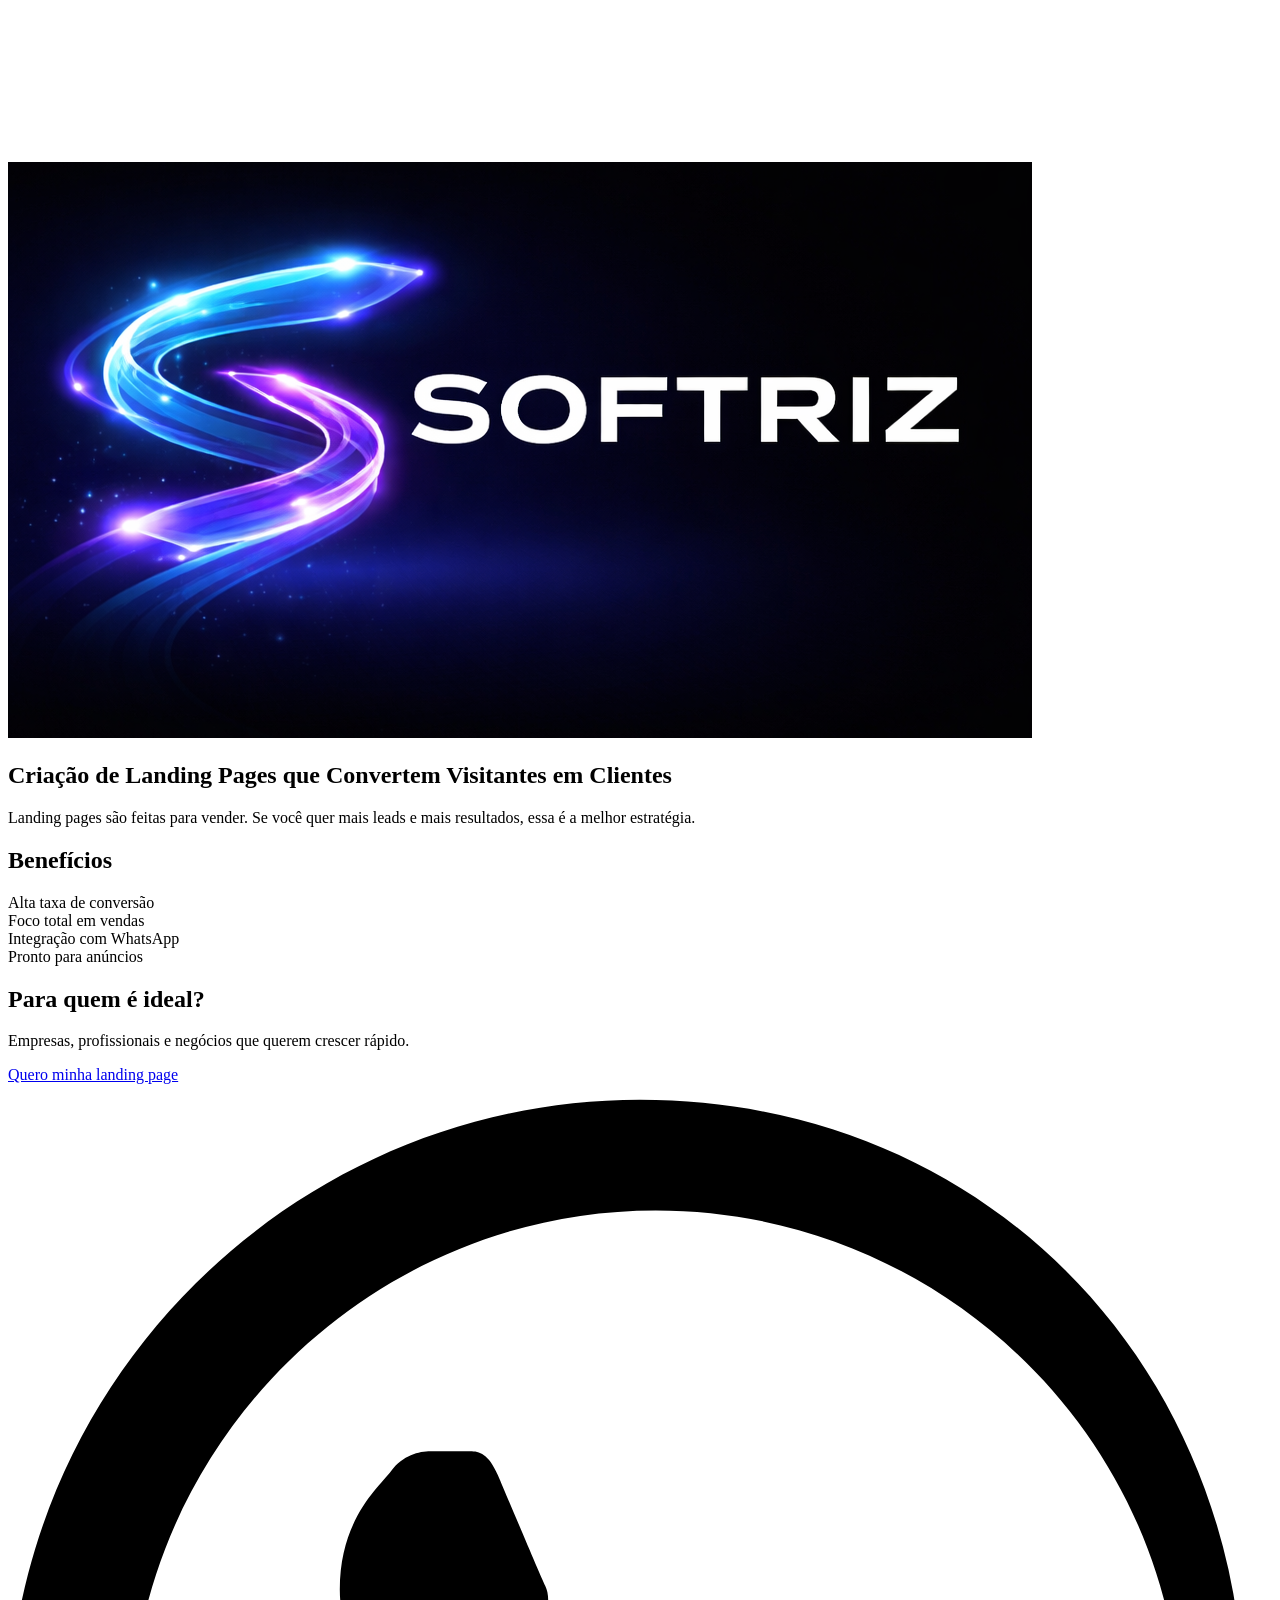
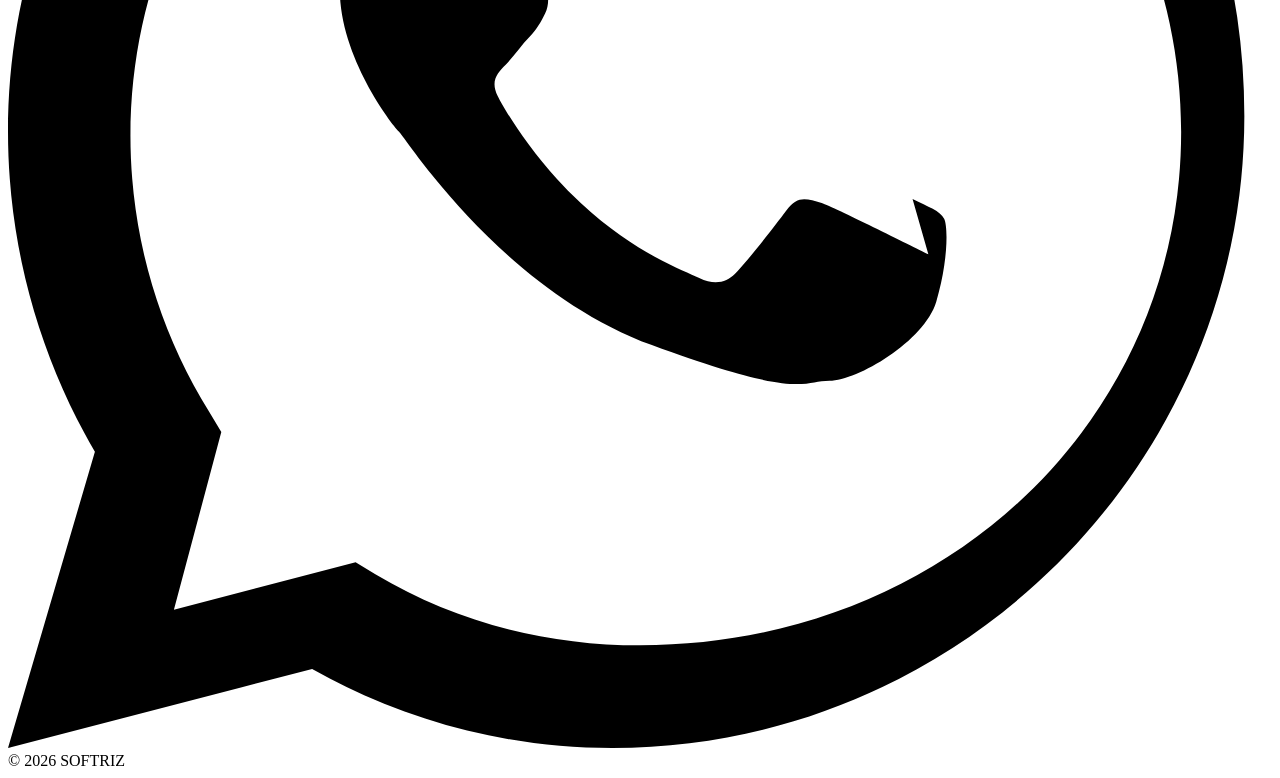
==== criacao-de-landing-page.html @ 21c16f7d "Add files via upload" ====
<!DOCTYPE html>
<html lang="pt-BR">

<head>
    <meta charset="UTF-8" />
    <meta name="viewport" content="width=device-width, initial-scale=1.0" />

    <meta property="og:title" content="SOFTRIZ - Soluções Digitais">
    <meta property="og:description" content="Criação de sites e soluções inteligentes">
    <meta property="og:image" content="/preview.png">
    <meta name="robots" content="index, follow">

    <!-- SEO BASE -->
    <title>Criação de Landing Page | SOFTRIZ</title>

    <meta name="description"
        content="Criamos landing pages de alta conversão para captar leads e aumentar suas vendas com estratégia e design profissional.">

    <link rel="canonical" href="https://softriz.github.io/Tech/criacao-de-landing-page.html">
    <meta name="keywords"
        content="criação de sites, criação de sites profissionais, desenvolvimento web, criação de landing page, sistemas, automação com IA, inteligência artificial, automação, sites profissionais, landing page, SEO, sites que geram clientes, agência digital">

    <meta name="author" content="SOFTRIZ">

    <meta name="robots" content="criacao-de-landing-page, follow">

    <!-- RESPONSIVO -->
    <meta name="viewport" content="width=device-width, initial-scale=1.0">

    <!-- OPEN GRAPH (FACEBOOK / WHATSAPP) -->
    <meta property="og:title" content="SOFTRIZ - Soluções Digitais Inteligentes">
    <meta property="og:description" content="Sites, sistemas e automações com IA para aumentar suas vendas.">
    <meta property="og:image" content="https://softriz.github.io/Tech/logo.png">
    <meta property="og:url" content="https://softriz.github.io/Tech/criacao-de-landing-page.html">
    <meta property="og:type" content="website">

    <!-- TWITTER (BONUS) -->
    <meta name="twitter:card" content="summary_large_image">
    <meta name="twitter:title" content="SOFTRIZ - Soluções Digitais">
    <meta name="twitter:description" content="Criação de sites e automações inteligentes">
    <meta name="twitter:image" content="https://softriz.github.io/Tech/logo.png">

    <script type="application/ld+json">
        {
        "@context": "https://schema.org",
        "@type": "Organization",
        "name": "SOFTRIZ",
        "url": "https://softriz.github.io/Tech/",
        "logo": "https://softriz.github.io/Tech/logo.png",
        "description": "Criação de sites, sistemas e soluções com inteligência artificial.",
        "sameAs": [
            "https://instagram.com/softriz",
            "https://linkedin.com/company/softriz"
        ]
        }
    </script>

    <link href="https://fonts.googleapis.com/css2?family=Sora:wght@300;400;600;700&display=swap" rel="stylesheet">

    <link rel="preload" as="image" href="hero.png">
    <link rel="preload" as="image" href="logo.png">

    <link rel="icon" type="image/png" sizes="32x32" href="favicon.png">
    <link rel="icon" type="image/png" sizes="16x16" href="favicon.png">
    <link rel="apple-touch-icon" href="favicon.png">

    <link rel="stylesheet" href="style.css">
</head>

<body>

    <div class="bg-fixed">
        <div class="bg-image"></div>
        <div class="bg-overlay children"></div>
        <canvas id="particles"></canvas>
    </div>

    <header>
        <div class="logo">
            <img src="logo.png" alt="SOFTRIZ Logo">
        </div>
    </header>

    <section class="section">

        <h1>Criação de Landing Pages que Convertem Visitantes em Clientes</h1>

        <p>
            Landing pages são feitas para vender. Se você quer mais leads e mais resultados, essa é a melhor
            estratégia.
        </p>

    </section>

    <section class="section">
        <h2>Benefícios</h2>
        <div class="cards">
            <div class="card">Alta taxa de conversão</div>
            <div class="card">Foco total em vendas</div>
            <div class="card">Integração com WhatsApp</div>
            <div class="card">Pronto para anúncios</div>
        </div>
    </section>

    <section class="section">
        <h2>Para quem é ideal?</h2>
        <p>
            Empresas, profissionais e negócios que querem crescer rápido.
        </p>
        <div class="cards">
            <a href="https://wa.me/5599999999999?text=Quero%20uma%20landing%20page" class="btn" target="_blank">
                Quero minha landing page
            </a>
        </div>
    </section>


    <!-- Botão WhatsApp Fixo -->
    <a href="https://wa.me/5599999999999?text=Quero%20aumentar%20meus%20clientes%20com%20um%20site%20profissional"
        class="whatsapp-float" target="_blank" aria-label="WhatsApp">
        <svg xmlns="http://www.w3.org/2000/svg" viewBox="0 0 32 32">
            <path
                d="M16 .4C7.2.4 0 7.6 0 16.4c0 2.9.8 5.7 2.2 8.1L0 32l7.7-2c2.3 1.3 4.9 2 7.6 2 8.8 0 16-7.2 16-16S24.8.4 16 .4zm0 29c-2.4 0-4.7-.6-6.7-1.8l-.5-.3-4.6 1.2 1.2-4.5-.3-.5c-1.3-2.1-2-4.5-2-7 0-7.3 6-13.3 13.3-13.3S29.7 9.1 29.7 16.4 23.7 29.4 16 29.4zm7.3-9.9c-.4-.2-2.4-1.2-2.7-1.3-.4-.1-.6-.2-.9.2-.3.4-1 1.3-1.3 1.6-.2.2-.5.3-.9.1-.4-.2-1.6-.6-3-1.9-1.1-1-1.9-2.3-2.1-2.7-.2-.4 0-.6.2-.8.2-.2.4-.5.6-.7.2-.2.3-.4.4-.6.1-.2.1-.5 0-.7-.1-.2-.9-2.1-1.2-2.8-.3-.7-.6-.6-.9-.6h-.8c-.3 0-.7.1-1 .5-.3.4-1.3 1.2-1.3 3 0 1.7 1.3 3.4 1.5 3.6.2.2 2.6 4 6.4 5.4 3.8 1.4 3.8.9 4.5.9.7 0 2.4-1 2.7-2 .3-1 .3-1.9.2-2.1-.1-.2-.4-.3-.8-.5z" />
        </svg>
    </a>
    <footer>
        © 2026 SOFTRIZ
    </footer>

</body>

<script src="index.js"></script>

</html>
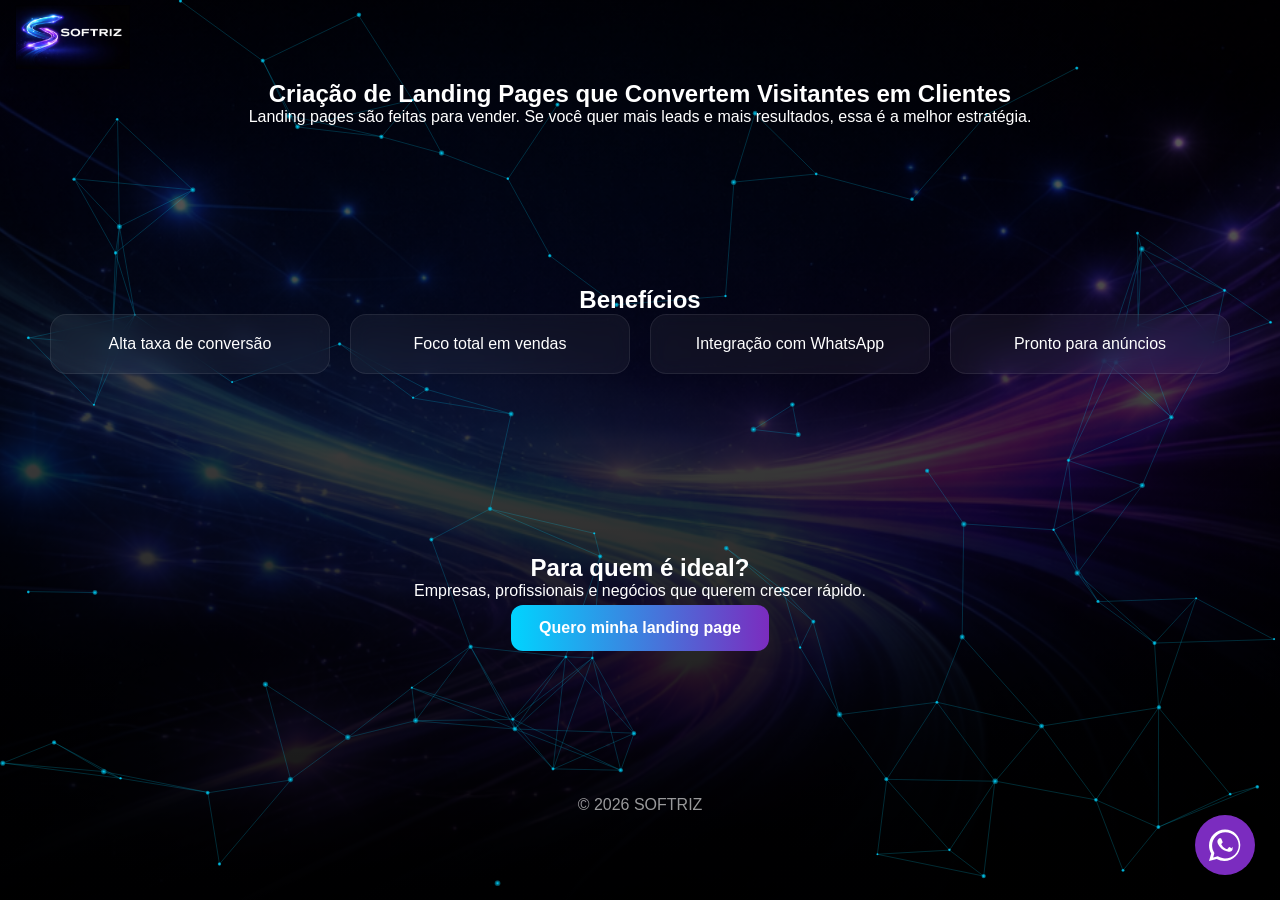
==== commit 79b6b8d1: "Add files via upload" ====
--- a/criacao-de-landing-page.html
+++ b/criacao-de-landing-page.html
@@ -7,7 +7,7 @@
 
     <meta property="og:title" content="SOFTRIZ - Soluções Digitais">
     <meta property="og:description" content="Criação de sites e soluções inteligentes">
-    <meta property="og:image" content="/preview.png">
+    <meta property="og:image" content="logo.png">
     <meta name="robots" content="index, follow">
 
     <!-- SEO BASE -->
--- a/style.css
+++ b/style.css
@@ -0,0 +1,576 @@
+:root {
+    --bg: #0A0A0A;
+    --primary: #00D4FF;
+    --secondary: #7B2CBF;
+    --text: #FFFFFF;
+}
+
+* {
+    margin: 0;
+    padding: 0;
+    box-sizing: border-box;
+    font-family: 'Sora', sans-serif;
+}
+
+body {
+    background: var(--bg);
+    /* background: url('hero.png') center / cover no-repeat fixed; */
+    color: var(--text);
+    overflow-x: hidden;
+}
+
+.bg-fixed {
+    position: fixed;
+    inset: 0;
+    z-index: 0;
+    overflow: hidden;
+}
+
+.bg-image {
+    position: absolute;
+    width: 100%;
+    height: 100%;
+    background: url('hero.png') center/cover no-repeat;
+    transform: scale(1.1);
+}
+
+.bg-overlay {
+    position: absolute;
+    width: 100%;
+    height: 100%;
+    background: linear-gradient(rgba(0, 0, 0, 0.6), rgba(0, 0, 0, 0.95));
+}
+
+#particles {
+    position: absolute;
+    width: 100%;
+    height: 100%;
+}
+
+header,
+.hero,
+.section,
+footer {
+    position: relative;
+    z-index: 2;
+}
+
+header {
+    position: fixed;
+    width: 100%;
+    display: flex;
+    justify-content: space-between;
+    align-items: center;
+    padding: 20px 40px;
+    z-index: 10;
+}
+
+header {
+    justify-content: flex-start;
+    background: transparent;
+}
+
+.hero {
+    position: relative;
+    height: 100vh;
+    display: flex;
+    align-items: center;
+    justify-content: center;
+    text-align: center;
+    flex-direction: column;
+    overflow: hidden;
+    background: transparent;
+    z-index: 2;
+}
+
+/* .hero-bg {
+    position: absolute;
+    width: 110%;
+    height: 110%;
+    background: url('hero.png') center/cover no-repeat;
+    animation: zoom 20s ease-in-out infinite alternate;
+    z-index: 1;
+} */
+
+.whatsapp-float {
+    position: fixed;
+    width: 60px;
+    height: 60px;
+    bottom: 25px;
+    right: 25px;
+    background: #7b2cbf;
+    border-radius: 50%;
+    display: flex;
+    align-items: center;
+    justify-content: center;
+    box-shadow: 0 10px 25px rgba(0, 0, 0, .25);
+    z-index: 999;
+    animation: pulse 2s infinite;
+}
+
+@keyframes pulse {
+    0% {
+        box-shadow: 0 0 0 0 rgba(123, 44, 191, .6);
+    }
+
+    70% {
+        box-shadow: 0 0 0 15px rgba(123, 44, 191, 0);
+    }
+
+    100% {
+        box-shadow: 0 0 0 0 rgba(123, 44, 191, 0);
+    }
+}
+
+.whatsapp-float:hover {
+    transform: scale(1.1);
+}
+
+.whatsapp-float svg {
+    width: 32px;
+    fill: white;
+}
+
+@keyframes zoom {
+    from {
+        transform: scale(1);
+    }
+
+    to {
+        transform: scale(1.15);
+    }
+}
+
+@keyframes borderFlow {
+    0% {
+        background-position: 0% 50%;
+    }
+
+    100% {
+        background-position: 200% 50%;
+    }
+}
+
+/* .hero-overlay {
+    position: absolute;
+    width: 100%;
+    height: 100%;
+    background: linear-gradient(rgba(0, 0, 0, 0.6), rgba(0, 0, 0, 0.95));
+    z-index: 1;
+}
+
+canvas {
+    position: absolute;
+    width: 100%;
+    height: 100%;
+    z-index: 2;
+} */
+
+.hero-content {
+    position: relative;
+    z-index: 3;
+}
+
+.hero h1 {
+    font-size: 52px;
+    margin-bottom: 20px;
+}
+
+.hero p {
+    opacity: .7;
+    margin-bottom: 30px;
+}
+
+.btn {
+    padding: 14px 28px;
+    border: none;
+    border-radius: 12px;
+    margin: 5px;
+    cursor: pointer;
+    background: linear-gradient(90deg, var(--primary), var(--secondary));
+    color: white;
+    font-weight: 600;
+    text-decoration: none;
+    transition: all 0.3s ease;
+    position: relative;
+    overflow: hidden;
+}
+
+.btn:hover {
+    transform: translateY(-3px) scale(1.05);
+
+    box-shadow:
+        0 0 15px rgba(0, 212, 255, 0.5),
+        0 0 30px rgba(123, 44, 191, 0.4);
+}
+
+/* .btn::after {
+    content: "";
+    position: absolute;
+    top: 0;
+    left: -100%;
+    width: 100%;
+    height: 100%;
+    background: linear-gradient(120deg,
+            transparent,
+            rgba(255, 255, 255, 0.4),
+            transparent);
+    transition: 0.5s;
+}
+
+.btn:hover::after {
+    left: 100%;
+} */
+
+/* BOTÕES */
+.actions {
+    display: flex;
+    gap: 10px;
+    margin-top: 10px;
+}
+
+.btn-primary {
+    padding: 8px 16px;
+    border-radius: 999px;
+    font-size: 13px;
+    text-decoration: none;
+    color: white;
+
+    background: linear-gradient(90deg, var(--primary), var(--secondary));
+    box-shadow: 0 0 15px rgba(0, 212, 255, 0.4);
+
+    transition: 0.3s;
+}
+
+.btn-primary:hover {
+    transform: scale(1.08);
+}
+
+.btn-secondary {
+    padding: 8px 16px;
+    border-radius: 999px;
+    font-size: 13px;
+    text-decoration: none;
+    color: white;
+
+    background: rgba(255, 255, 255, 0.08);
+    border: 1px solid rgba(255, 255, 255, 0.2);
+
+    transition: 0.3s;
+}
+
+.btn-secondary:hover {
+    border-color: var(--primary);
+    box-shadow: 0 0 15px rgba(0, 212, 255, 0.4);
+}
+
+/* .actions {
+    display: flex;
+    gap: 12px;
+    margin-top: 16px;
+    justify-content: center;
+} */
+
+/* BOTÃO PRINCIPAL */
+/* .btn-primary {
+    padding: 10px 20px;
+    border-radius: 999px;
+    font-size: 14px;
+    text-decoration: none;
+    color: white;
+
+    background: linear-gradient(90deg, var(--primary), var(--secondary));
+    box-shadow: 0 0 15px rgba(0, 212, 255, 0.3);
+
+    transition: all 0.3s ease;
+}
+
+.btn-primary:hover {
+    transform: translateY(-2px) scale(1.05);
+    box-shadow:
+        0 0 25px rgba(0, 212, 255, 0.6),
+        0 0 40px rgba(123, 44, 191, 0.4);
+} */
+
+/* BOTÃO SECUNDÁRIO (GLASS) */
+/* .btn-secondary {
+    padding: 10px 20px;
+    border-radius: 999px;
+    font-size: 14px;
+    text-decoration: none;
+    color: white;
+
+    background: rgba(255, 255, 255, 0.08);
+    backdrop-filter: blur(10px);
+
+    border: 1px solid rgba(255, 255, 255, 0.2);
+
+    transition: all 0.3s ease;
+}
+
+.btn-secondary:hover {
+    transform: translateY(-2px);
+    border-color: var(--primary);
+    box-shadow: 0 0 20px rgba(0, 212, 255, 0.4);
+} */
+
+.logo {
+    height: 48px;
+    /* antes provavelmente 24–32px */
+    width: auto;
+    transition: all 0.3s ease;
+}
+
+.logo {
+    width: 80px;
+    height: 50px;
+    object-fit: cover;
+    object-position: center;
+    transform: scale(1.6);
+    /* zoom no centro */
+}
+
+.logo img {
+    height: 40px;
+    /* ajuste fino */
+    width: auto;
+    display: block;
+}
+
+/* opcional: efeito hover sutil */
+.logo img:hover {
+    filter: brightness(1.2) drop-shadow(0 0 6px #00D4FF);
+    transition: 0.3s ease;
+}
+
+.section {
+    padding: 80px 40px;
+    text-align: center;
+}
+
+.cards {
+    display: flex;
+    gap: 20px;
+    justify-content: center;
+    flex-wrap: wrap;
+    margin-bottom: 20px;
+}
+
+.card {
+    width: 280px;
+    padding: 20px;
+    border-radius: 16px;
+
+    background: rgba(255, 255, 255, 0.05);
+    backdrop-filter: blur(10px);
+
+    border: 1px solid rgba(255, 255, 255, 0.08);
+
+    transition: all 0.35s ease;
+    position: relative;
+    overflow: hidden;
+}
+
+/* .card {
+    width: 300px;
+    padding: 20px;
+    border-radius: 16px;
+    background: rgba(255, 255, 255, 0.05);
+    backdrop-filter: blur(10px);
+    transition: 0.3s;
+} */
+
+.card:hover,
+.card.active {
+    transform: translateY(-10px) scale(1.03);
+    border: 1px solid rgba(0, 212, 255, 0.4);
+    box-shadow:
+        0 0 20px rgba(0, 212, 255, 0.3),
+        0 0 40px rgba(123, 44, 191, 0.2);
+}
+
+/* .card:hover {
+    transform: translateY(-10px);
+} */
+
+.card::before {
+    content: "";
+    position: absolute;
+    inset: 0;
+    border-radius: 16px;
+    padding: 1px;
+
+    background: linear-gradient(120deg, #00D4FF, #7B2CBF, #00D4FF);
+    background-size: 200% 200%;
+
+    -webkit-mask:
+        linear-gradient(#000 0 0) content-box,
+        linear-gradient(#000 0 0);
+    -webkit-mask-composite: xor;
+    mask-composite: exclude;
+
+    opacity: 0;
+    transition: 0.4s;
+}
+
+.card:hover::before,
+.card.active::before {
+    opacity: 1;
+    animation: borderFlow 3s linear infinite;
+}
+
+.cards.projetos {
+    display: flex;
+    gap: 40px;
+    justify-content: center;
+    flex-wrap: wrap;
+}
+
+/* CARD MAIOR */
+.card.projeto {
+    width: 420px;
+    height: 280px;
+    perspective: 1200px;
+}
+
+.card.projeto.active {
+    transform: scale(1.03);
+    transition: 0.3s ease;
+}
+
+/* CONTAINER 3D */
+.card-inner {
+    width: 100%;
+    height: 100%;
+    position: relative;
+    border-radius: 20px;
+    overflow: hidden;
+
+    transform-style: preserve-3d;
+    transition: transform 0.2s ease;
+
+    box-shadow:
+        0 20px 40px rgba(0, 0, 0, 0.6),
+        inset 0 0 0 1px rgba(255, 255, 255, 0.05);
+}
+
+/* IMAGEM */
+.card.projeto img {
+    width: 100%;
+    height: 100%;
+    object-fit: cover;
+    transition: transform 0.5s ease;
+}
+
+/* OVERLAY */
+.projeto-overlay {
+    position: absolute;
+    inset: 0;
+
+    display: flex;
+    flex-direction: column;
+    justify-content: flex-end;
+    padding: 20px;
+
+    background: linear-gradient(to top,
+            rgba(0, 0, 0, 0.90),
+            rgba(0, 0, 0, 0.45),
+            transparent);
+
+    opacity: 0;
+    transform: translateY(20px);
+    transition: all 0.4s ease;
+}
+
+/* HOVER ATIVA OVERLAY */
+.card.projeto:hover .projeto-overlay,
+.card.projeto.active .projeto-overlay {
+    opacity: 1;
+    transform: translateY(0);
+}
+
+/* ZOOM SUAVE IMAGEM */
+.card.projeto:hover img,
+.card.projeto.active img {
+    transform: scale(1.08);
+}
+
+/* GLOW BORDA */
+.card-inner::before {
+    content: "";
+    position: absolute;
+    inset: 0;
+    border-radius: 20px;
+
+    background: linear-gradient(120deg,
+            transparent,
+            rgba(0, 212, 255, 0.3),
+            rgba(123, 44, 191, 0.3),
+            transparent);
+
+    opacity: 0;
+    transition: 0.4s;
+}
+
+.card.projeto:hover .card-inner::before,
+.card.projeto.active .card-inner::before {
+    opacity: 1;
+}
+
+/* .projetos .projeto {
+    position: relative;
+    overflow: hidden;
+    padding: 0;
+}
+
+.projeto img {
+    width: 100%;
+    height: 100%;
+    object-fit: cover;
+    transition: 0.5s ease;
+} */
+
+/* OVERLAY */
+/* .projeto-overlay {
+    position: absolute;
+    inset: 0;
+    background: linear-gradient(to top,
+            rgba(0, 0, 0, 0.95),
+            rgba(0, 0, 0, 0.2));
+
+    display: flex;
+    flex-direction: column;
+    justify-content: flex-end;
+    padding: 20px;
+
+    opacity: 0;
+    transform: translateY(20px);
+    transition: 0.4s ease;
+} */
+
+/* HOVER */
+/* .projeto:hover img {
+    transform: scale(1.1);
+}
+
+.projeto:hover .projeto-overlay {
+    opacity: 1;
+    transform: translateY(0);
+} */
+
+/* TEXTO */
+/* .projeto-overlay h3 {
+    margin-bottom: 5px;
+}
+
+.projeto-overlay p {
+    font-size: 14px;
+    opacity: 0.8;
+    margin-bottom: 10px;
+} */
+
+footer {
+    padding: 40px;
+    text-align: center;
+    opacity: .6;
+}
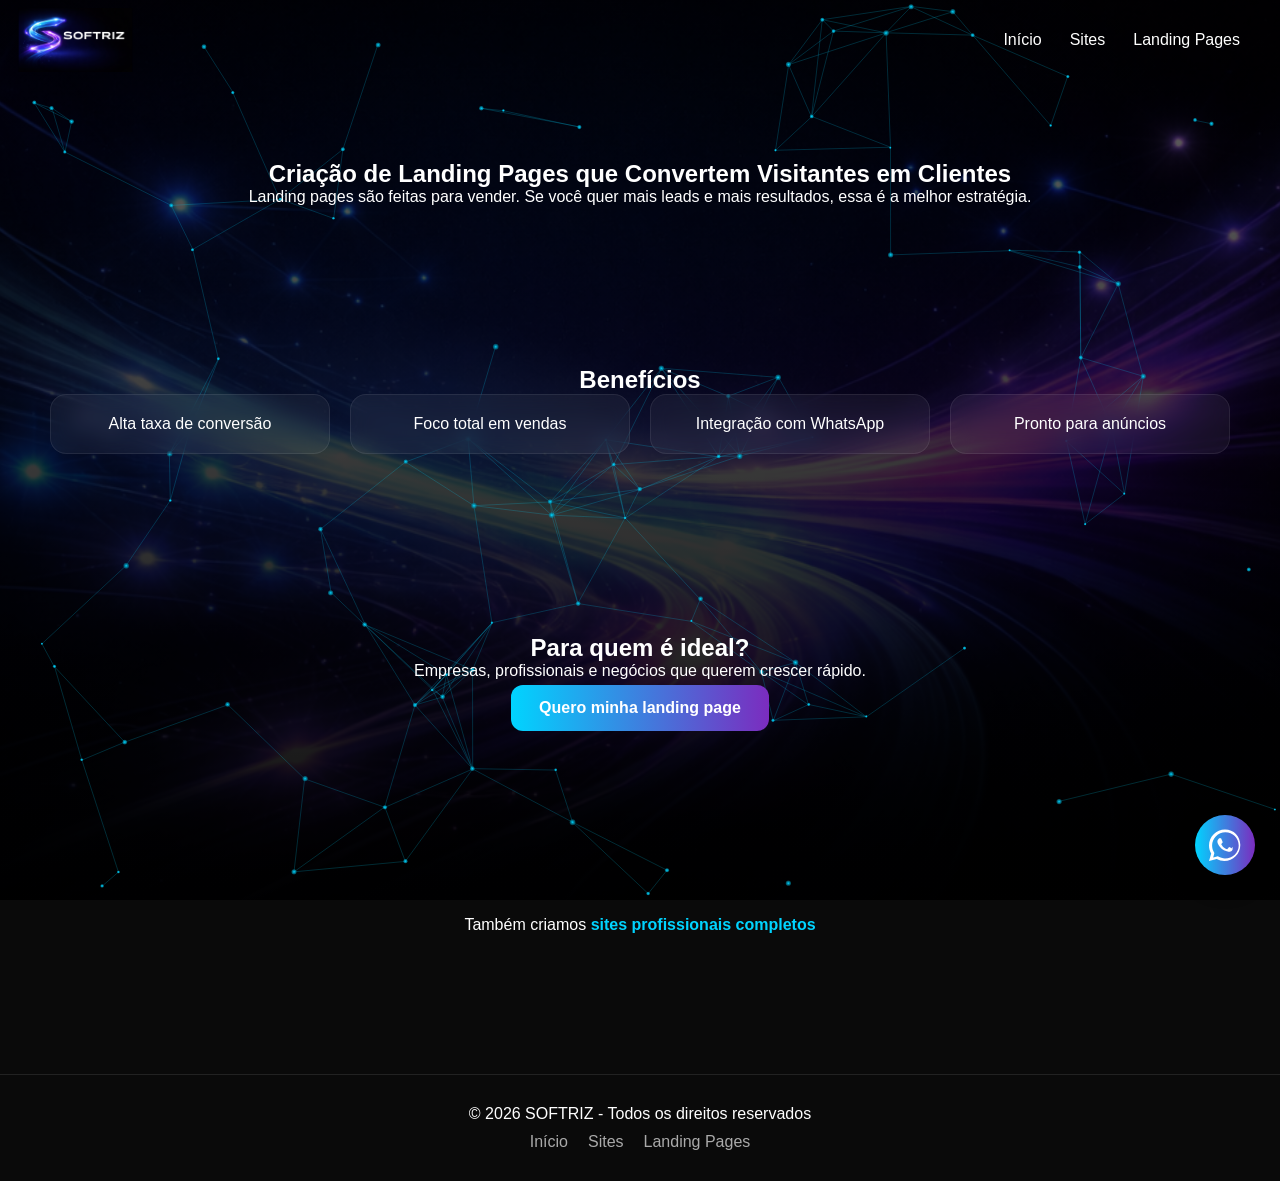
==== commit b0fb6803: "Add files via upload" ====
--- a/criacao-de-landing-page.html
+++ b/criacao-de-landing-page.html
@@ -75,13 +75,37 @@
         <canvas id="particles"></canvas>
     </div>
 
+    <div id="menu-overlay"></div>
+
     <header>
         <div class="logo">
-            <img src="logo.png" alt="SOFTRIZ Logo">
+            <a href="index.html">
+                <img src="logo.png" alt="SOFTRIZ Logo">
+            </a>
+        </div>
+        <nav id="nav">
+            <a class="menu-close">
+                <svg width="32" height="32" fill="currentColor" class="bi bi-x-lg" viewBox="0 0 16 16">
+                    <path
+                        d="M2.146 2.854a.5.5 0 1 1 .708-.708L8 7.293l5.146-5.147a.5.5 0 0 1 .708.708L8.707 8l5.147 5.146a.5.5 0 0 1-.708.708L8 8.707l-5.146 5.147a.5.5 0 0 1-.708-.708L7.293 8z" />
+                </svg>
+            </a>
+            <a href="index.html">Início</a>
+            <a href="criacao-de-sites-profissionais.html">Sites</a>
+            <a href="criacao-de-landing-page.html">Landing Pages</a>
+            <!-- <a href="criacao-de-sites-em-florianopolis.html">Florianópolis</a> -->
+        </nav>
+        <div class="menu-toggle" id="menu-toggle">
+            <a>
+                <svg width="32" height="32" fill="currentColor" class="bi bi-list" viewBox="0 0 16 16">
+                    <path fill-rule="evenodd"
+                        d="M2.5 12a.5.5 0 0 1 .5-.5h10a.5.5 0 0 1 0 1H3a.5.5 0 0 1-.5-.5m0-4a.5.5 0 0 1 .5-.5h10a.5.5 0 0 1 0 1H3a.5.5 0 0 1-.5-.5m0-4a.5.5 0 0 1 .5-.5h10a.5.5 0 0 1 0 1H3a.5.5 0 0 1-.5-.5" />
+                </svg>
+            </a>
         </div>
     </header>
 
-    <section class="section">
+    <section class="section first">
 
         <h1>Criação de Landing Pages que Convertem Visitantes em Clientes</h1>
 
@@ -114,6 +138,15 @@
         </div>
     </section>
 
+    <section class="section">
+        <p>
+            Também criamos
+            <a href="criacao-de-sites-profissionais.html" class="link-premium">sites profissionais completos</a>
+            <!-- e
+            <a href="criacao-de-sites-em-florianopolis.html" class="link-premium">sites profissionais em
+                Florianópolis</a>. -->
+        </p>
+    </section>
 
     <!-- Botão WhatsApp Fixo -->
     <a href="https://wa.me/5599999999999?text=Quero%20aumentar%20meus%20clientes%20com%20um%20site%20profissional"
@@ -123,8 +156,18 @@
                 d="M16 .4C7.2.4 0 7.6 0 16.4c0 2.9.8 5.7 2.2 8.1L0 32l7.7-2c2.3 1.3 4.9 2 7.6 2 8.8 0 16-7.2 16-16S24.8.4 16 .4zm0 29c-2.4 0-4.7-.6-6.7-1.8l-.5-.3-4.6 1.2 1.2-4.5-.3-.5c-1.3-2.1-2-4.5-2-7 0-7.3 6-13.3 13.3-13.3S29.7 9.1 29.7 16.4 23.7 29.4 16 29.4zm7.3-9.9c-.4-.2-2.4-1.2-2.7-1.3-.4-.1-.6-.2-.9.2-.3.4-1 1.3-1.3 1.6-.2.2-.5.3-.9.1-.4-.2-1.6-.6-3-1.9-1.1-1-1.9-2.3-2.1-2.7-.2-.4 0-.6.2-.8.2-.2.4-.5.6-.7.2-.2.3-.4.4-.6.1-.2.1-.5 0-.7-.1-.2-.9-2.1-1.2-2.8-.3-.7-.6-.6-.9-.6h-.8c-.3 0-.7.1-1 .5-.3.4-1.3 1.2-1.3 3 0 1.7 1.3 3.4 1.5 3.6.2.2 2.6 4 6.4 5.4 3.8 1.4 3.8.9 4.5.9.7 0 2.4-1 2.7-2 .3-1 .3-1.9.2-2.1-.1-.2-.4-.3-.8-.5z" />
         </svg>
     </a>
+
     <footer>
-        © 2026 SOFTRIZ
+        <div class="footer-container">
+            <p>© 2026 SOFTRIZ - Todos os direitos reservados</p>
+
+            <div class="footer-links">
+                <a href="index.html">Início</a>
+                <a href="criacao-de-sites-profissionais.html">Sites</a>
+                <a href="criacao-de-landing-page.html">Landing Pages</a>
+                <!-- <a href="criacao-de-sites-em-florianopolis.html">Florianópolis</a> -->
+            </div>
+        </div>
     </footer>
 
 </body>
--- a/style.css
+++ b/style.css
@@ -57,17 +57,273 @@
 
 header {
     position: fixed;
+    top: 0;
+    left: 0;
     width: 100%;
     display: flex;
     justify-content: space-between;
     align-items: center;
     padding: 20px 40px;
-    z-index: 10;
-}
-
-header {
-    justify-content: flex-start;
-    background: transparent;
+    z-index: 1000;
+}
+
+/* header { */
+/* justify-content: flex-start; */
+/* background: transparent; */
+/* } */
+
+/* .header-container { */
+/* display: flex; */
+/* align-items: center; */
+/* padding: 15px 30px; */
+/* } */
+
+/* header { */
+/* position: fixed; */
+/* top: 0;
+    left: 0; */
+/* width: 100%; */
+/* display: flex; */
+/* justify-content: space-between; */
+/* align-items: center; */
+/* padding: 16px 8%; */
+/* background: rgba(255, 255, 255, 0.85); */
+/* backdrop-filter: blur(10px); */
+/* box-shadow: 0 4px 20px rgba(0, 0, 0, 0.08); */
+/* z-index: 1000; */
+/* transition: all .3s ease; */
+/* } */
+
+/* LOGO ESQUERDA */
+/* .logo {
+    height: 48px;
+    width: auto;
+} */
+
+.logo {
+    /* width: 80px; */
+    /* height: 50px; */
+    object-fit: cover;
+    object-position: center;
+    transform: scale(1.6);
+    transition: all 0.3s ease;
+    /* flex: 1; */
+    /* zoom no centro */
+}
+
+.logo img {
+    height: 40px;
+    /* ajuste fino */
+    width: auto;
+    display: block;
+}
+
+/* opcional: efeito hover sutil */
+.logo img:hover {
+    filter: brightness(1.2) drop-shadow(0 0 6px #00D4FF);
+    transition: 0.3s ease;
+}
+
+nav {
+    display: flex;
+    align-items: center;
+}
+
+/* nav a {
+            margin-left: 25px;
+            text-decoration: none;
+            color: var(--azul);
+            font-weight: 500;
+        } */
+
+nav a {
+    margin-left: 28px;
+    text-decoration: none;
+    color: white;
+    font-weight: 500;
+    position: relative;
+}
+
+nav a::after {
+    content: "";
+    position: absolute;
+    left: 0;
+    bottom: -6px;
+    width: 0;
+    height: 2px;
+    background: linear-gradient(90deg, var(--primary), var(--secondary));
+    transition: .3s;
+}
+
+nav a:hover::after {
+    width: 100%;
+}
+
+nav a.menu-close {
+    display: none;
+}
+
+.menu-toggle {
+    display: none;
+    flex-direction: column;
+    cursor: pointer;
+}
+
+.menu-toggle span {
+    height: 3px;
+    width: 25px;
+    background: #333;
+    margin: 4px 0;
+    border-radius: 2px;
+}
+
+#menu-overlay {
+    position: fixed;
+    top: 0;
+    left: 0;
+    width: 100%;
+    height: 100%;
+    background: rgba(0, 0, 0, 0.45);
+    opacity: 0;
+    pointer-events: none;
+    transition: .3s;
+    z-index: 900;
+}
+
+#menu-overlay.active {
+    opacity: 1;
+    pointer-events: auto;
+}
+
+/* MENU DIREITA (DESKTOP) */
+/* .menu {
+    display: flex;
+    gap: 30px;
+    justify-content: flex-end;
+    flex: 2;
+} */
+
+/* LINKS */
+/* .menu a {
+    text-decoration: none;
+    color: white;
+    font-weight: 500;
+    position: relative;
+    transition: 0.3s;
+} */
+
+/* EFEITO PREMIUM */
+/* .menu a::after {
+    content: "";
+    position: absolute;
+    width: 0%;
+    height: 2px;
+    background: #00d4ff;
+    left: 0;
+    bottom: -6px;
+    transition: 0.3s;
+}
+
+.menu a:hover::after {
+    width: 100%;
+}
+
+.menu a:hover {
+    color: #00d4ff;
+} */
+
+/* BOTÃO HAMBURGUER */
+/* .hamburger {
+    display: none;
+    flex-direction: column;
+    cursor: pointer;
+    gap: 5px;
+}
+
+.hamburger span {
+    width: 25px;
+    height: 3px;
+    background: white;
+    border-radius: 2px;
+    transition: 0.3s;
+} */
+
+/* MENU MOBILE */
+/* .mobile-menu {
+    position: fixed;
+    top: 0;
+    right: -100%;
+    width: 75%;
+    height: 100vh;
+    background: rgba(0, 0, 0, 0.95);
+    backdrop-filter: blur(10px);
+    display: flex;
+    flex-direction: column;
+    padding: 80px 30px;
+    gap: 20px;
+    transition: 0.4s;
+    z-index: 999;
+}
+
+.mobile-menu a {
+    color: white;
+    text-decoration: none;
+    font-size: 20px;
+    transition: 0.3s;
+}
+
+.mobile-menu a:hover {
+    color: #00d4ff;
+} */
+
+/* ATIVO */
+/* .mobile-menu.active {
+    right: 0;
+}  */
+
+@media (max-width: 900px) {
+    nav {
+        position: fixed;
+        top: 0;
+        right: -100%;
+        height: 100vh;
+        width: 260px;
+        background: linear-gradient(90deg, var(--primary), var(--secondary));
+        flex-direction: column;
+        padding-top: 100px;
+        transition: .4s;
+        box-shadow: -5px 0 20px rgba(0, 0, 0, 0.1);
+    }
+
+    nav a {
+        margin: 20px;
+        font-size: 18px;
+    }
+
+    nav a.menu-close {
+        display: flex;
+        margin: 0px;
+        font-size: 0px;
+        position: absolute;
+        top: 3%;
+        right: 13%;
+    }
+
+    nav.active {
+        right: 0;
+    }
+
+    .menu-toggle {
+        display: flex;
+    }
+
+    /* .menu {
+        display: none;
+    }
+
+    .hamburger {
+        display: flex;
+    } */
 }
 
 .hero {
@@ -98,7 +354,8 @@
     height: 60px;
     bottom: 25px;
     right: 25px;
-    background: #7b2cbf;
+    /* background: #7b2cbf; */
+    background: linear-gradient(90deg, var(--primary), var(--secondary));
     border-radius: 50%;
     display: flex;
     align-items: center;
@@ -196,7 +453,8 @@
     overflow: hidden;
 }
 
-.btn:hover {
+.btn:hover,
+.btn.active {
     transform: translateY(-3px) scale(1.05);
 
     box-shadow:
@@ -314,38 +572,15 @@
     box-shadow: 0 0 20px rgba(0, 212, 255, 0.4);
 } */
 
-.logo {
-    height: 48px;
-    /* antes provavelmente 24–32px */
-    width: auto;
-    transition: all 0.3s ease;
-}
-
-.logo {
-    width: 80px;
-    height: 50px;
-    object-fit: cover;
-    object-position: center;
-    transform: scale(1.6);
-    /* zoom no centro */
-}
-
-.logo img {
-    height: 40px;
-    /* ajuste fino */
-    width: auto;
-    display: block;
-}
-
-/* opcional: efeito hover sutil */
-.logo img:hover {
-    filter: brightness(1.2) drop-shadow(0 0 6px #00D4FF);
-    transition: 0.3s ease;
-}
+
 
 .section {
     padding: 80px 40px;
     text-align: center;
+}
+
+.first{
+    margin-top: 80px;
 }
 
 .cards {
@@ -569,8 +804,60 @@
     margin-bottom: 10px;
 } */
 
-footer {
+/* footer {
     padding: 40px;
     text-align: center;
     opacity: .6;
+} */
+
+.link-premium {
+    color: #00d4ff;
+    text-decoration: none;
+    font-weight: 600;
+    position: relative;
+    transition: 0.3s;
+}
+
+/* glow + underline animado */
+.link-premium::after {
+    content: "";
+    position: absolute;
+    width: 0%;
+    height: 2px;
+    background: linear-gradient(90deg, var(--primary), var(--secondary));
+    left: 0;
+    bottom: -2px;
+    transition: 0.3s;
+}
+
+.link-premium:hover::after {
+    width: 100%;
+}
+
+.link-premium:hover {
+    text-shadow: 0 0 8px rgba(0, 212, 255, 0.6);
+}
+
+footer {
+    margin-top: 60px;
+    padding: 30px;
+    text-align: center;
+    border-top: 1px solid rgba(255, 255, 255, 0.1);
+}
+
+.footer-links {
+    margin-top: 10px;
+    display: flex;
+    justify-content: center;
+    gap: 20px;
+}
+
+.footer-links a {
+    color: #aaa;
+    text-decoration: none;
+    transition: 0.3s;
+}
+
+.footer-links a:hover {
+    color: #00d4ff;
 }
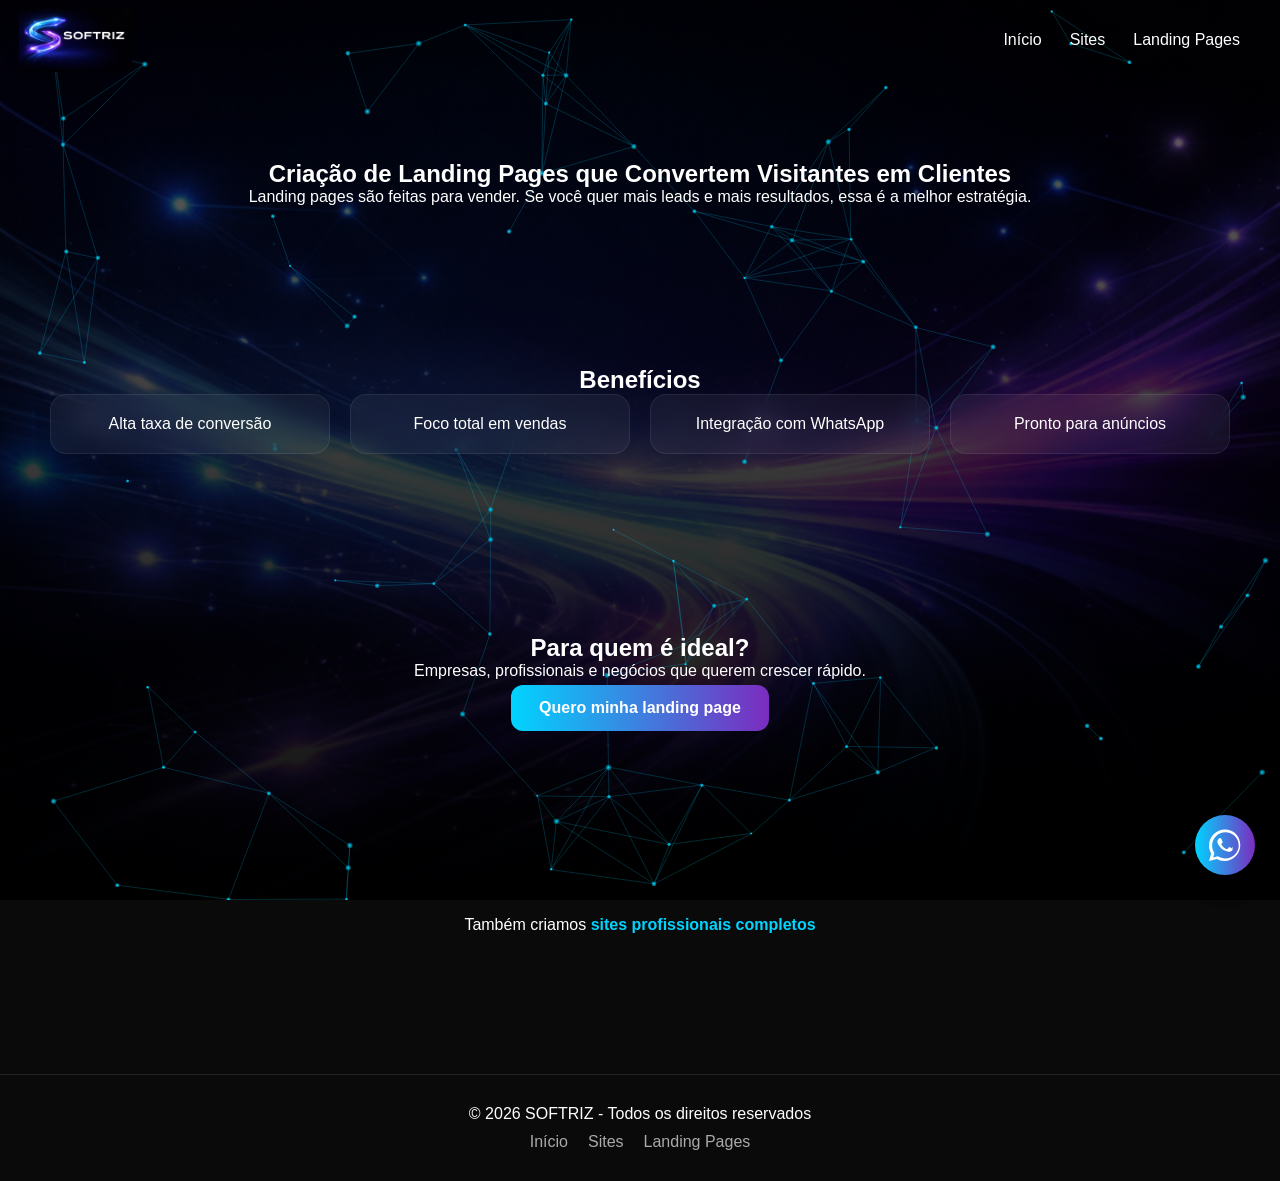
==== commit 31216606: "Update criacao-de-landing-page.html" ====
--- a/criacao-de-landing-page.html
+++ b/criacao-de-landing-page.html
@@ -132,7 +132,7 @@
             Empresas, profissionais e negócios que querem crescer rápido.
         </p>
         <div class="cards">
-            <a href="https://wa.me/5599999999999?text=Quero%20uma%20landing%20page" class="btn" target="_blank">
+            <a href="https://wa.me/55014997848844?text=Quero%20uma%20landing%20page" class="btn" target="_blank">
                 Quero minha landing page
             </a>
         </div>
@@ -149,7 +149,7 @@
     </section>
 
     <!-- Botão WhatsApp Fixo -->
-    <a href="https://wa.me/5599999999999?text=Quero%20aumentar%20meus%20clientes%20com%20um%20site%20profissional"
+    <a href="https://wa.me/55014997848844?text=Quero%20aumentar%20meus%20clientes%20com%20um%20site%20profissional"
         class="whatsapp-float" target="_blank" aria-label="WhatsApp">
         <svg xmlns="http://www.w3.org/2000/svg" viewBox="0 0 32 32">
             <path
@@ -174,4 +174,4 @@
 
 <script src="index.js"></script>
 
-</html>+</html>
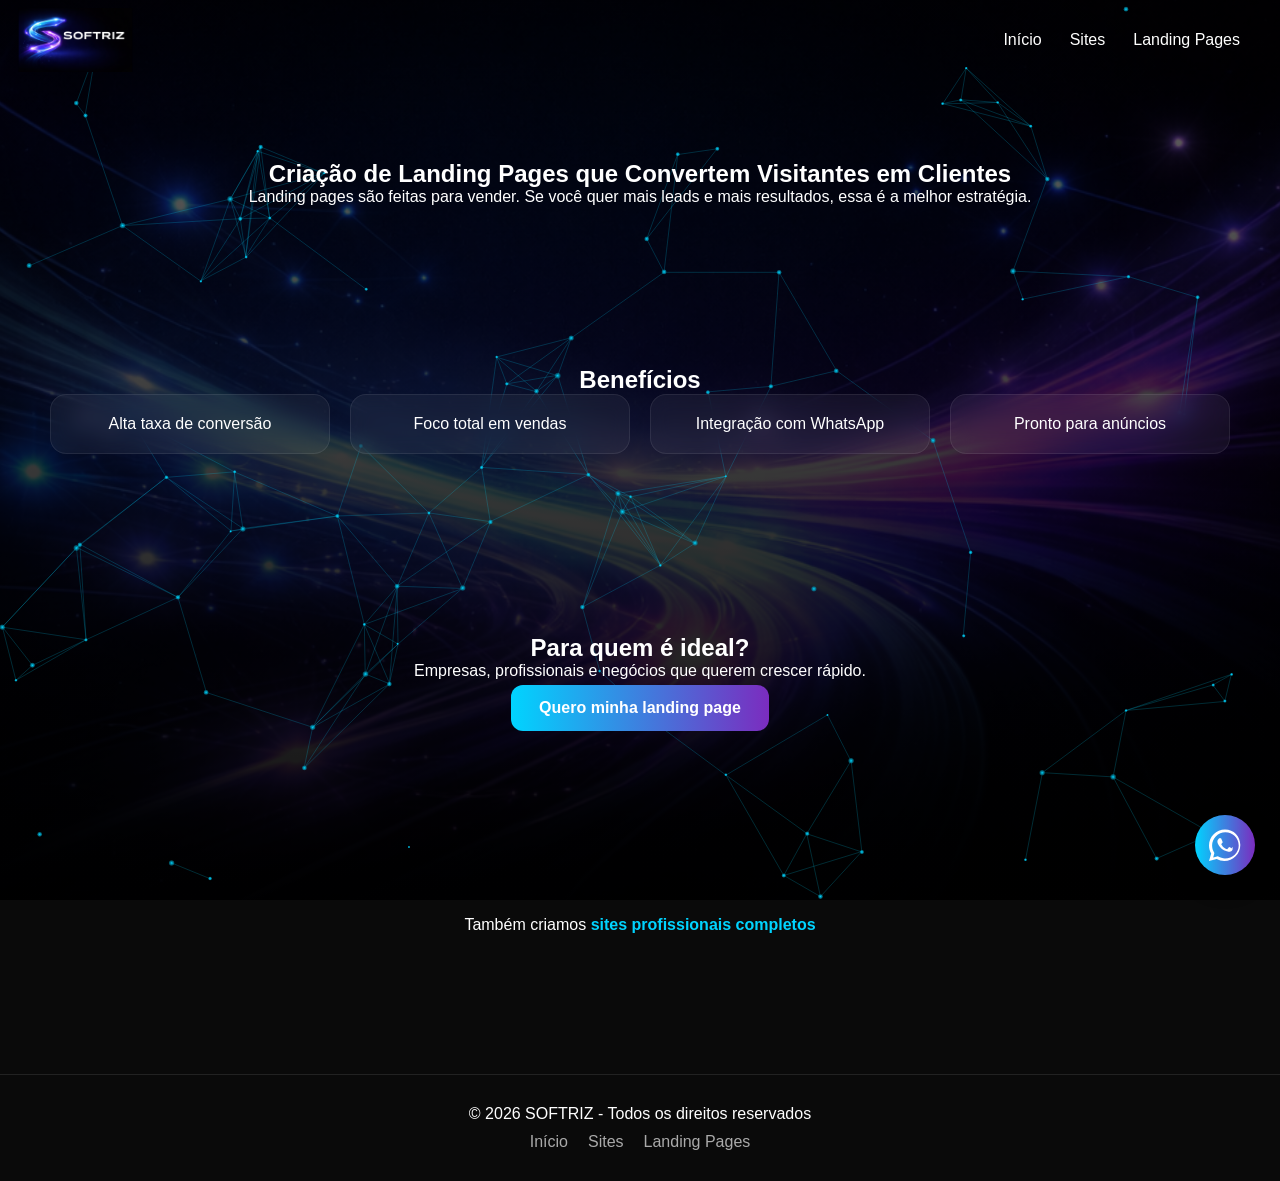
==== commit afd510b7: "Update criacao-de-landing-page.html" ====
--- a/criacao-de-landing-page.html
+++ b/criacao-de-landing-page.html
@@ -132,7 +132,7 @@
             Empresas, profissionais e negócios que querem crescer rápido.
         </p>
         <div class="cards">
-            <a href="https://wa.me/55014997848844?text=Quero%20uma%20landing%20page" class="btn" target="_blank">
+            <a href="https://wa.me/55048991156987?text=Quero%20uma%20landing%20page" class="btn" target="_blank">
                 Quero minha landing page
             </a>
         </div>
@@ -149,7 +149,7 @@
     </section>
 
     <!-- Botão WhatsApp Fixo -->
-    <a href="https://wa.me/55014997848844?text=Quero%20aumentar%20meus%20clientes%20com%20um%20site%20profissional"
+    <a href="https://wa.me/55048991156987?text=Quero%20aumentar%20meus%20clientes%20com%20um%20site%20profissional"
         class="whatsapp-float" target="_blank" aria-label="WhatsApp">
         <svg xmlns="http://www.w3.org/2000/svg" viewBox="0 0 32 32">
             <path
